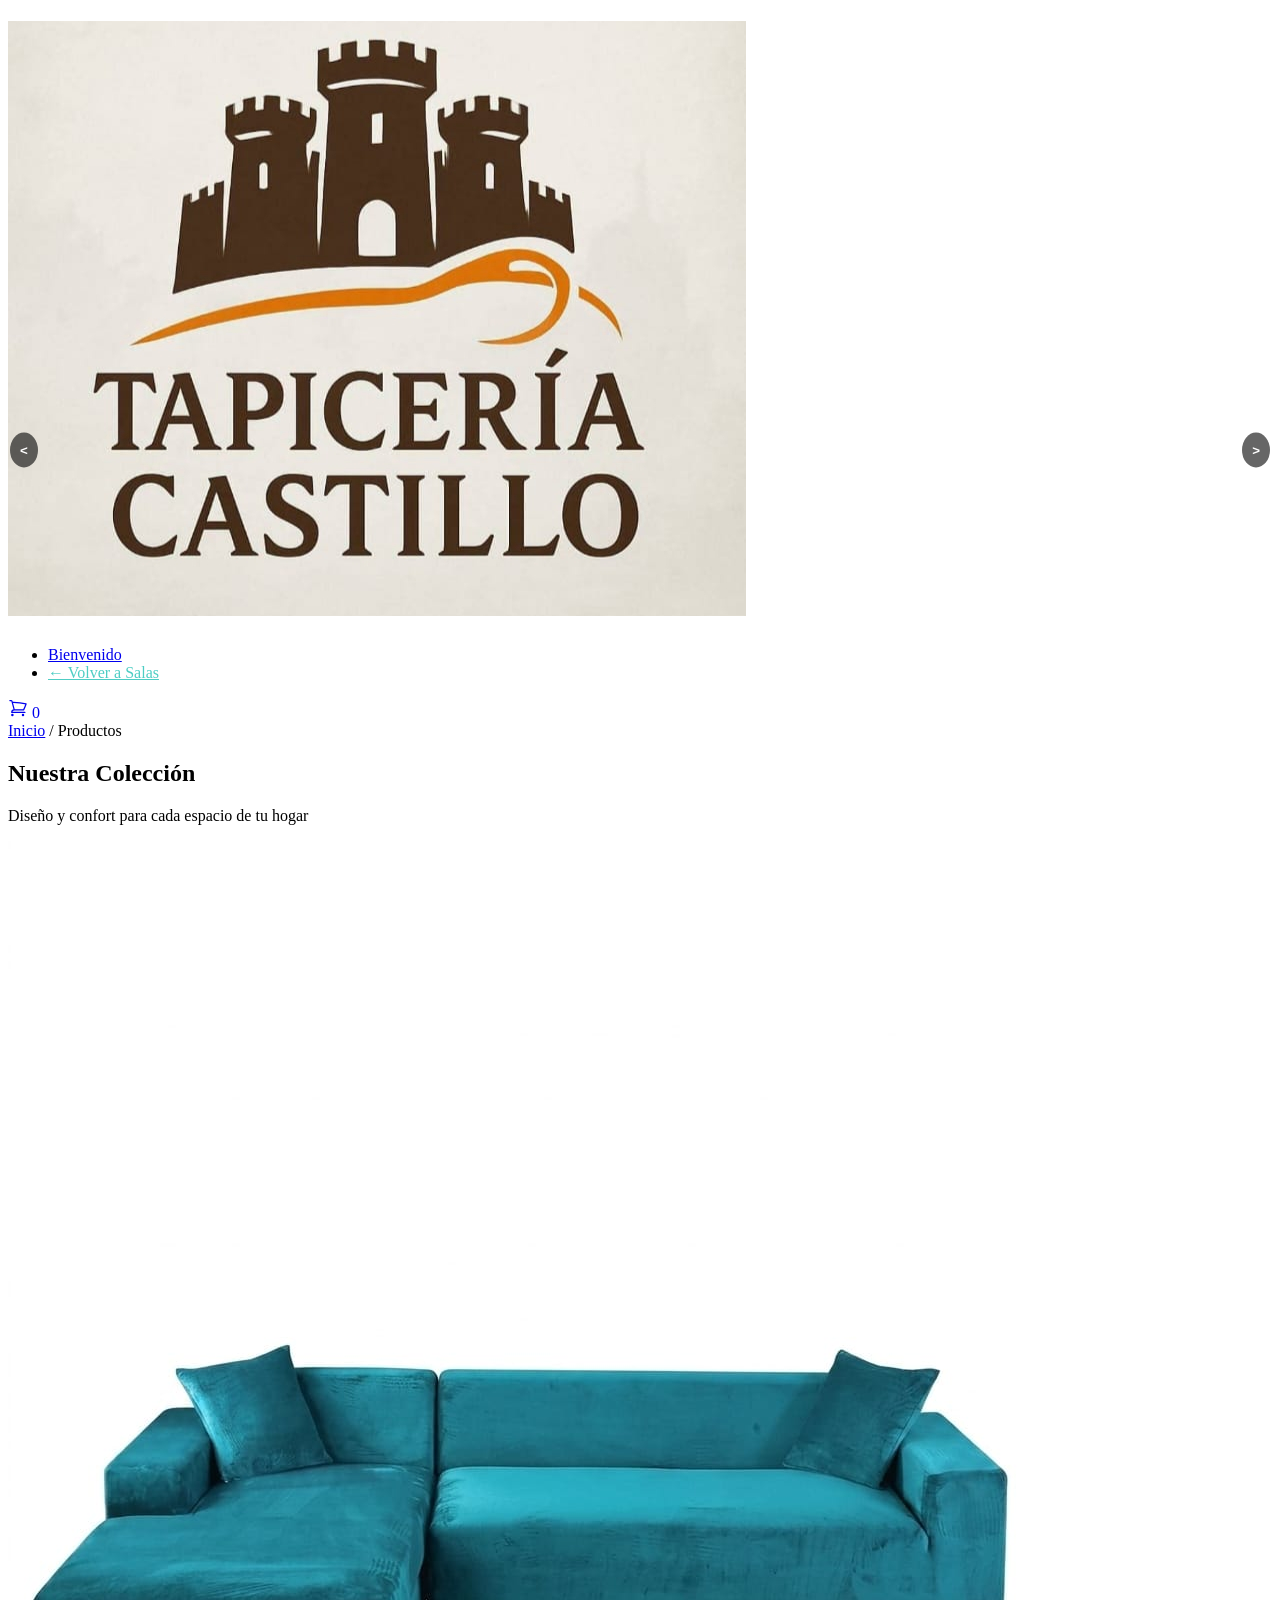
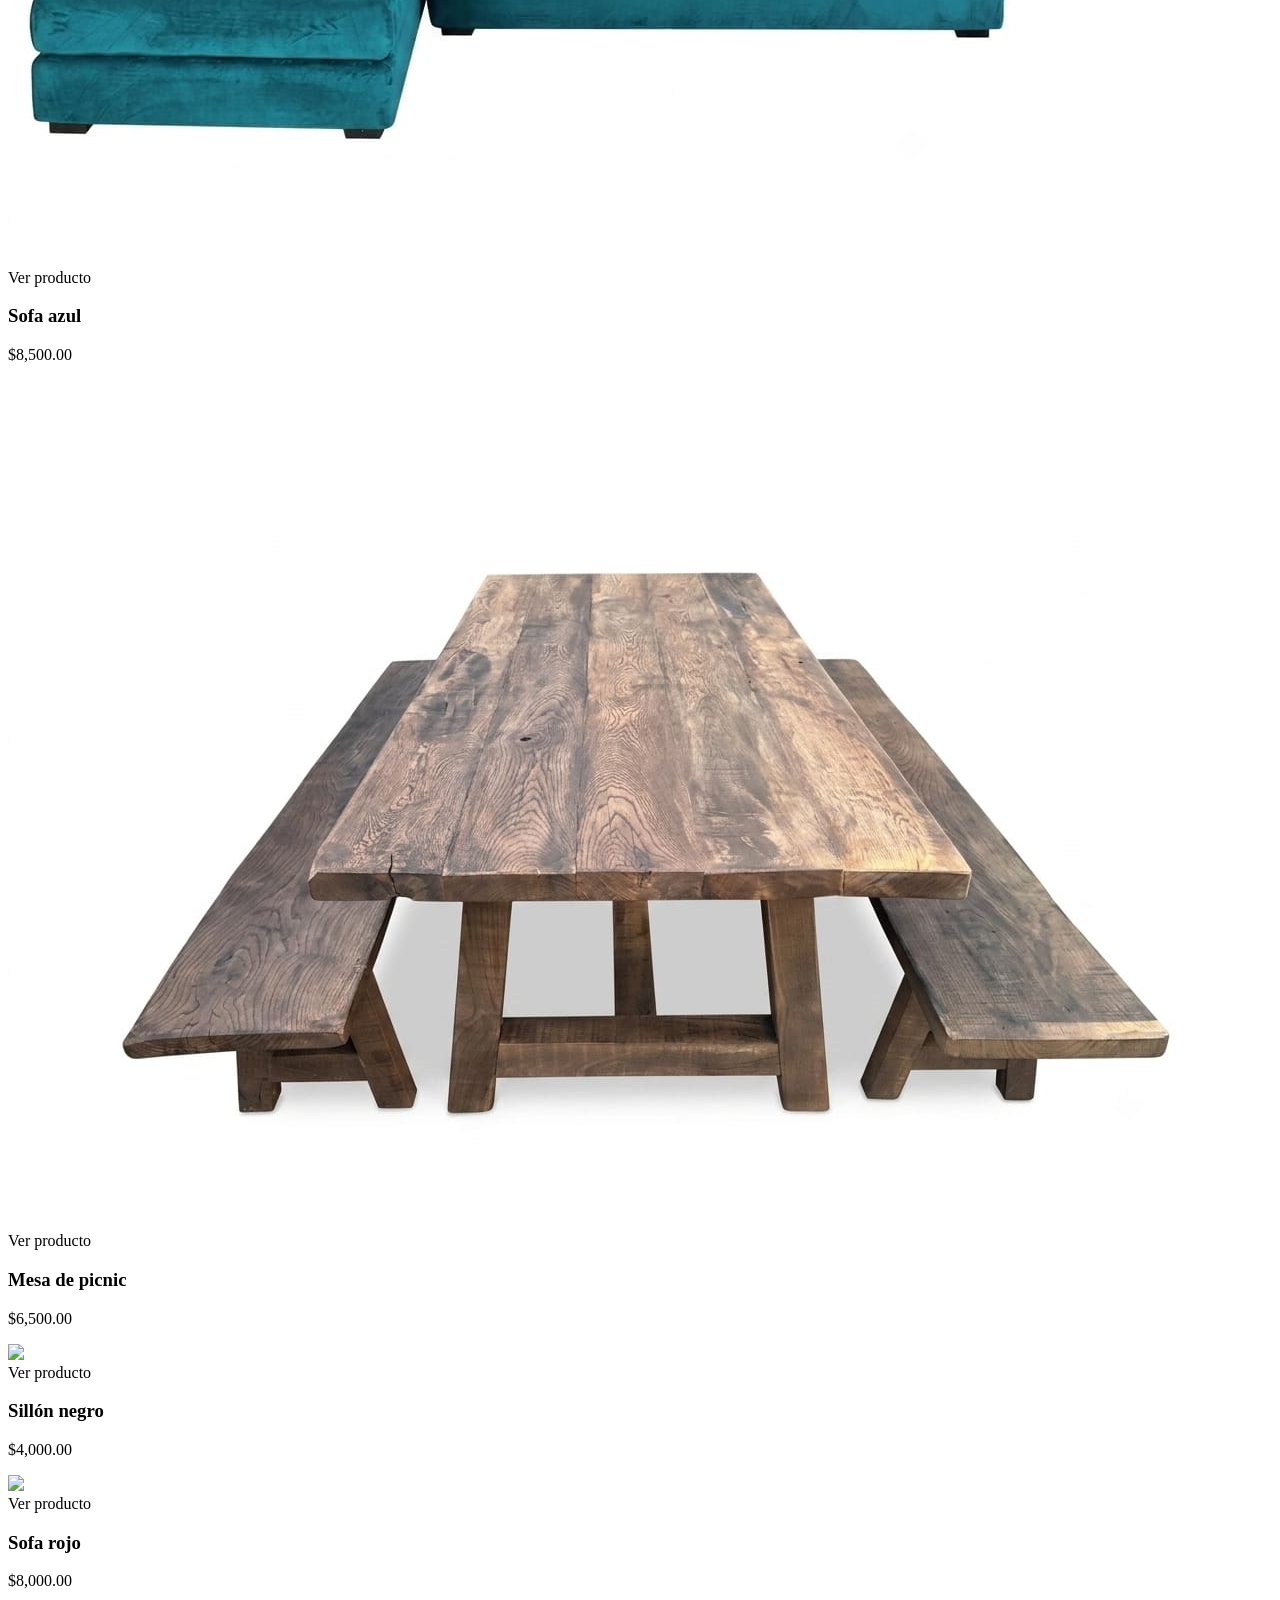
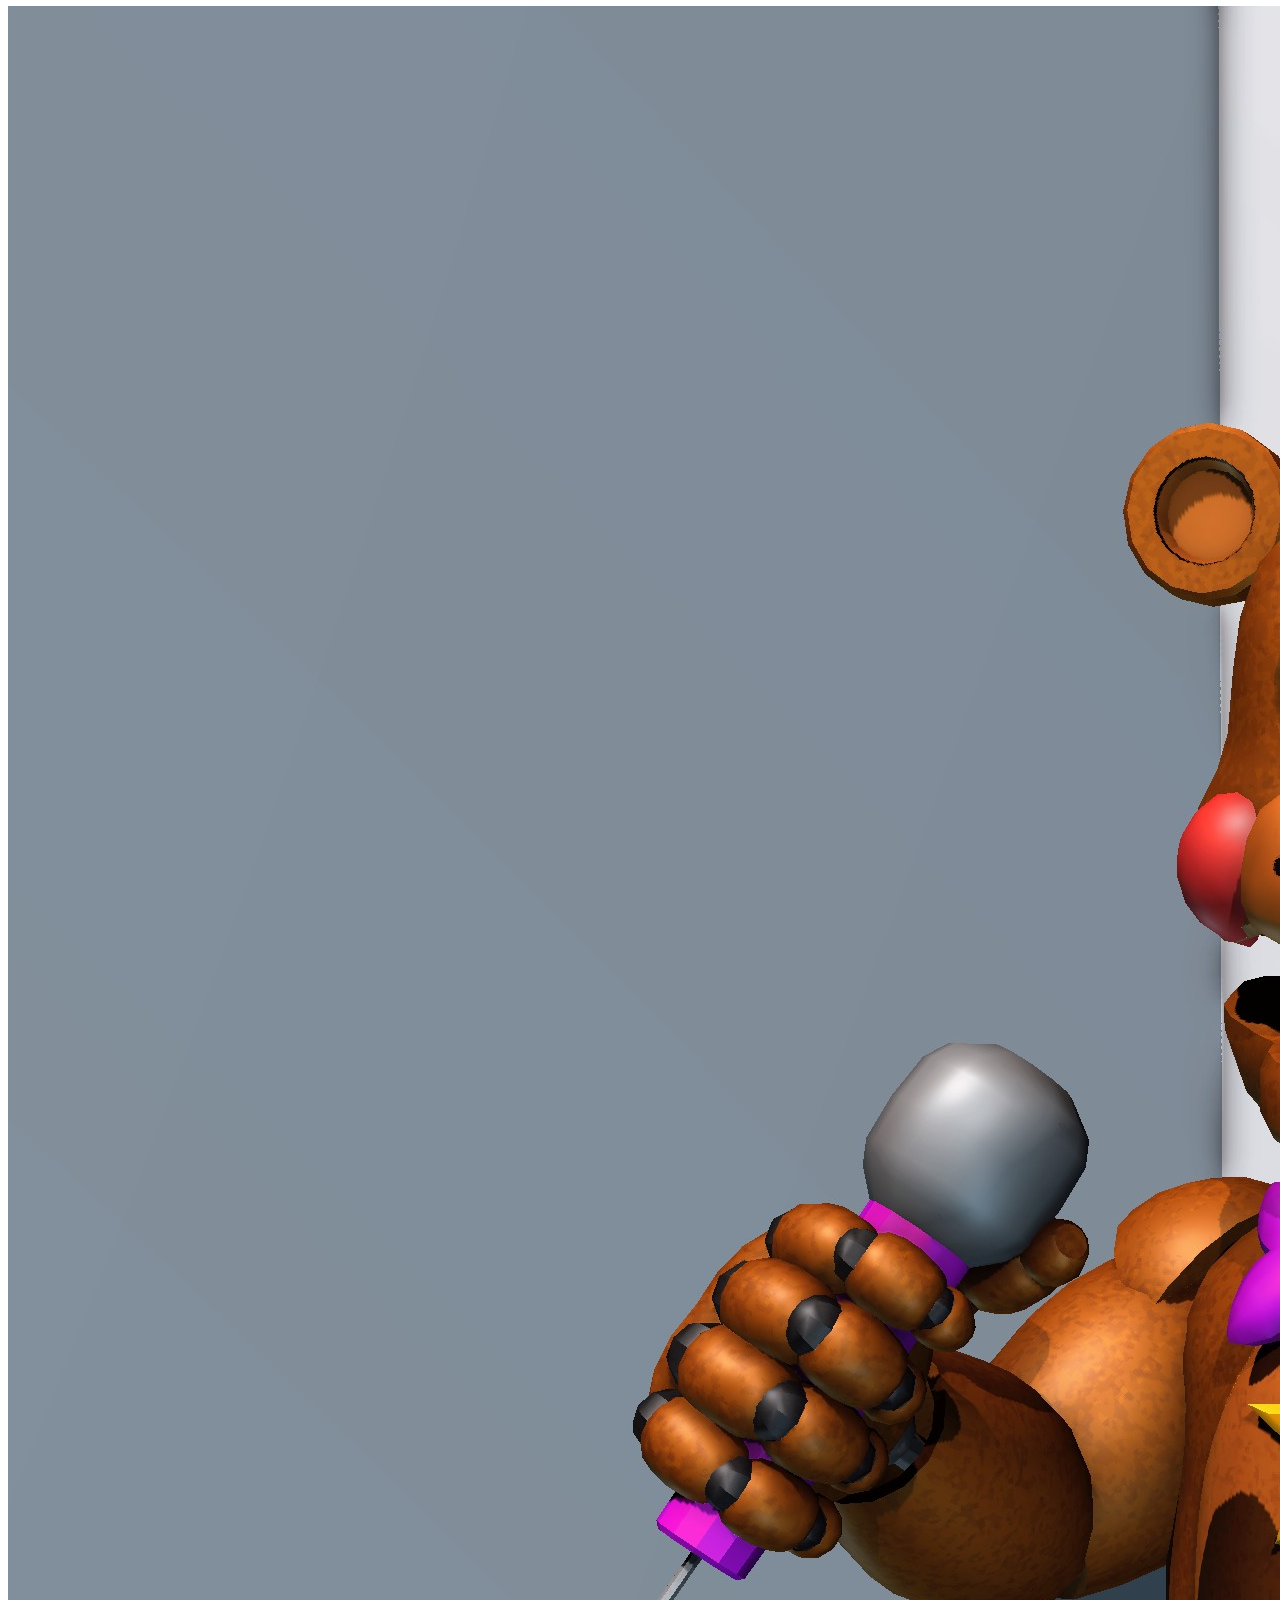
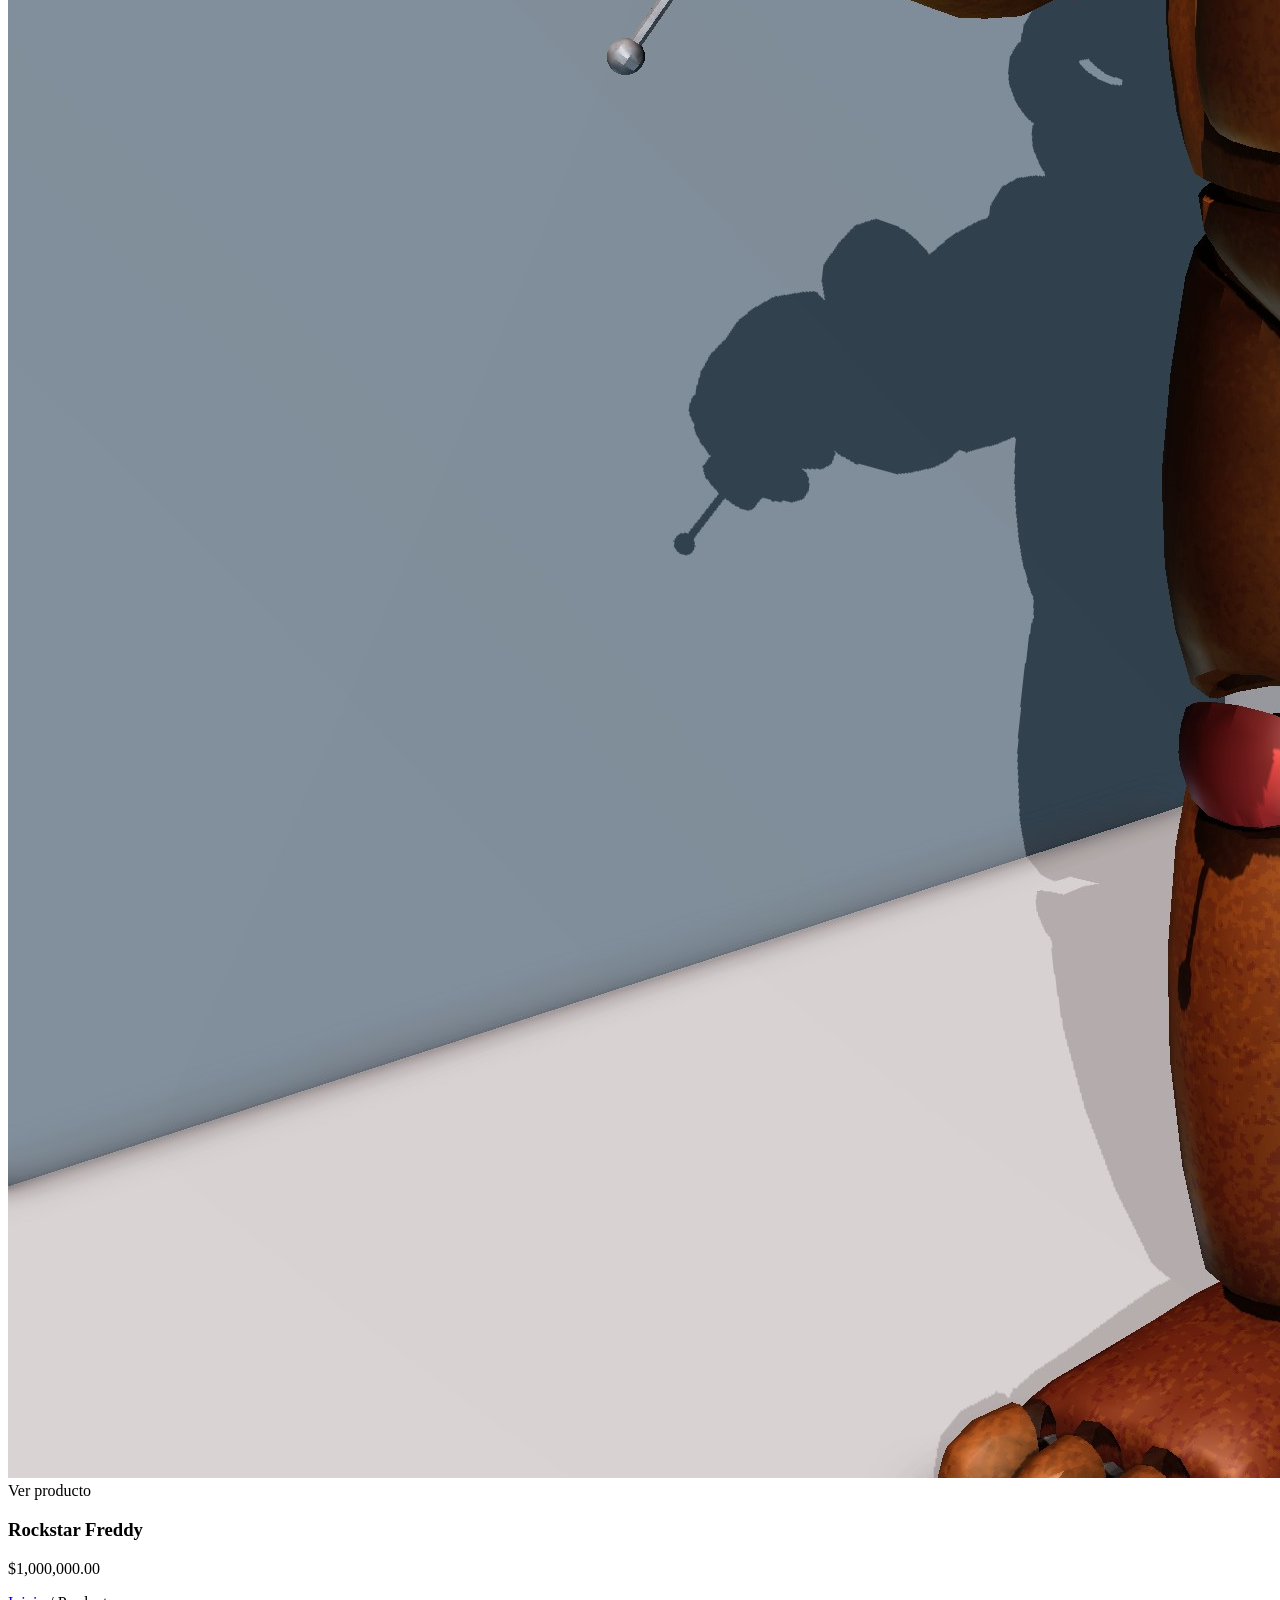
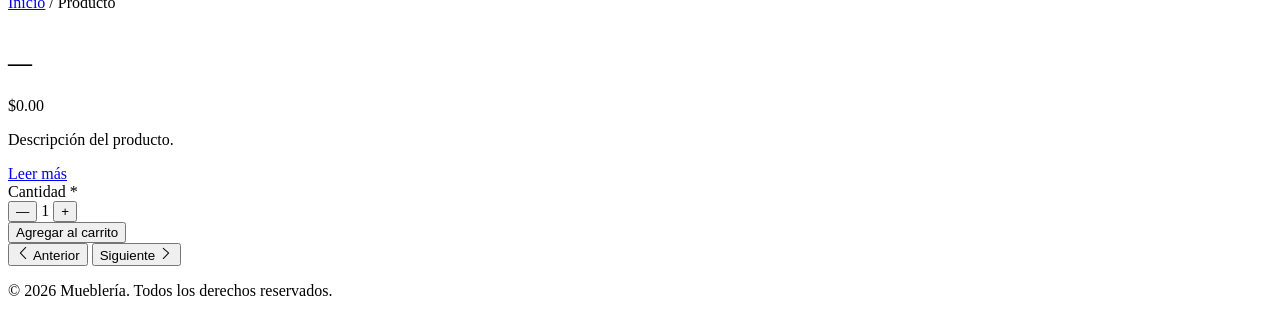
==== indexM.html @ d4f22c67 "Add files via upload" ====
<!DOCTYPE html>
<html lang="es">
<head>
    <meta charset="UTF-8">
    <meta name="viewport" content="width=device-width, initial-scale=1.0">
    <title>Tapicería Castillo — Colección</title>
    <link rel="preconnect" href="https://fonts.googleapis.com">
    <link rel="preconnect" href="https://fonts.gstatic.com" crossorigin>
    <link href="https://fonts.googleapis.com/css2?family=Cormorant+Garamond:wght@300;400;500&family=Outfit:wght@300;400;500&display=swap" rel="stylesheet">
    <link rel="stylesheet" href="styleM.css">

    <script src="https://www.gstatic.com/firebasejs/7.6.2/firebase-app.js"></script>
<script src="https://www.gstatic.com/firebasejs/7.6.2/firebase-firestore.js"></script>
<script src="https://www.gstatic.com/firebasejs/live/3.1/firebase.js"></script>

</head>
<body>

    <header>
       
        <div class="header-inner">
            <h1 class="logo"><img src="castillo.jpg" id="castillo"></h1>
            <nav>
                <!-- En tu indexM.html, dentro de la etiqueta <nav> -->
<nav>
    <ul>
        <li><a href="#" id="nav-productos">Bienvenido</a></li>
        <li><a href="kwitter_room.html" style="color: #4ecdc4;">← Volver a Salas</a></li>
    </ul>
</nav>
            </nav>
<!-- carrito -->
            <a href="carrito.html" class="cart-link" style="text-decoration: none;">
    <div class="cart-icon">
        <svg width="20" height="20" fill="none" stroke="currentColor" stroke-width="1.5" viewBox="0 0 24 24">
            <path stroke-linecap="round" stroke-linejoin="round" d="M2.25 3h1.386c.51 0 .955.343 1.087.835l.383 1.437M7.5 14.25a3 3 0 00-3 3h15.75m-12.75-3h11.218c1.121-2.3 2.1-4.684 2.924-7.138a60.114 60.114 0 00-16.536-1.84M7.5 14.25L5.106 5.272M6 20.25a.75.75 0 11-1.5 0 .75.75 0 011.5 0zm12.75 0a.75.75 0 11-1.5 0 .75.75 0 011.5 0z"/>
        </svg>
        <span class="cart-count">0</span>
    </div>
</a>

        </div>
    </header>

    <main>

        <!-- ── VISTA DE LISTA ── -->
        <section class="view view-list active" id="view-lista">
            <div class="breadcrumb">
                <a href="#inicio">Inicio</a>
                <span>/</span>
                <span>Productos</span>
            </div>

            <div class="section-header">
                <h2>Nuestra Colección</h2>
                <p>Diseño y confort para cada espacio de tu hogar</p>
            </div>

            <div class="productos-grid">

                <div class="producto-card" data-id="0">
                    <div class="card-img-wrap">
                        <img src="azul.jpg" alt="Silla Montejo">
                        <div class="card-overlay">
                            <span>Ver producto</span>
                        </div>
                    </div>
                    <div class="card-body">
                        <h3>Sofa azul</h3>
                        <p class="card-precio">$8,500.00</p>
                    </div>
                </div>

                <div class="producto-card" data-id="1">
                    <div class="card-img-wrap">
                        <img src="madera.jpg" alt="Mesa de comedor">
                        <div class="card-overlay">
                            <span>Ver producto</span>
                        </div>
                    </div>
                    <div class="card-body">
                        <h3>Mesa de picnic</h3>
                        <p class="card-precio">$6,500.00</p>
                    </div>
                </div>

                <div class="producto-card" data-id="2">
                    <div class="card-img-wrap">
                        <img src="negro.jpg" alt=" ">
                        <div class="card-overlay">
                            <span>Ver producto</span>
                        </div>
                    </div>
                    <div class="card-body">
                        <h3>Sillón negro</h3>
                        <p class="card-precio">$4,000.00</p>
                    </div>
                </div>
            
                <div class="producto-card" data-id="3">
                    <div class="card-img-wrap">
                        <img src="rojo.jpg" alt=" ">
                        <div class="card-overlay">
                            <span>Ver producto</span>
                        </div>
                    </div>
                    <div class="card-body">
                        <h3>Sofa rojo</h3>
                        <p class="card-precio">$8,000.00</p>
                    </div>
                </div>

                <div class="producto-card" data-id="4">
                    <div class="card-img-wrap">
                        <img src="fnaf.png" alt="Rockstar Freddy">
                        <div class="card-overlay">
                            <span>Ver producto</span>
                        </div>
                    </div>
                    <div class="card-body">
                        <h3>Rockstar Freddy</h3>
                        <p class="card-precio">$1,000,000.00</p>
                    </div>
                </div>

            </div>
        </section>

        <!-- ── VISTA DE DETALLE ── -->
        <section class="view view-detail" id="view-detalle">
            <div class="breadcrumb">
                <a href="#" id="btn-regresar">Inicio</a>
                <span>/</span>
                <span id="bc-nombre">Producto</span>
            </div>

            <div class="detalle-layout">
                <div class="detalle-img-col">
                    <button id="prev-foto" style="position: absolute; left: 10px; top: 50%; transform: translateY(-50%); background: rgba(0,0,0,0.6); color: white; border: none; padding: 10px; cursor: pointer; z-index: 10; border-radius: 50%; font-weight: bold;">&lt;</button>
                    <img id="det-img" src="" alt="">
                    <button id="next-foto" style="position: absolute; right: 10px; top: 50%; transform: translateY(-50%); background: rgba(0,0,0,0.6); color: white; border: none; padding: 10px; cursor: pointer; z-index: 10; border-radius: 50%; font-weight: bold;">&gt;</button>
                </div>

                <div class="detalle-info-col">
                    <h2 id="det-nombre">—</h2>
                    <p class="det-precio" id="det-precio">$0.00</p>

                    <p class="det-desc" id="det-desc">Descripción del producto.</p>
                    <a href="#" class="det-leer-mas">Leer más</a>

                    <div class="det-cantidad">
                        <label>Cantidad *</label>
                        <div class="qty-wrap">
                            <button class="qty-btn" id="qty-minus">—</button>
                            <span id="qty-val">1</span>
                            <button class="qty-btn" id="qty-plus">+</button>
                        </div>
                    </div>

                    <button class="btn-agregar" id="btn-agregar">Agregar al carrito</button>

                    <div class="det-nav">
                        <button class="det-nav-btn" id="btn-prev">
                            <svg viewBox="0 0 16 16" width="14" height="14" fill="currentColor"><path d="M11.519 13.934c.214.217.214.566 0 .783s-.561.217-.775 0L4.48 8.391c-.214-.217-.214-.567 0-.783l6.264-6.326c.214-.217.561-.217.775 0s.214.566 0 .783L5.807 8l5.712 5.934z"/></svg>
                            Anterior
                        </button>
                        <button class="det-nav-btn" id="btn-next">
                            Siguiente
                            <svg viewBox="0 0 16 16" width="14" height="14" fill="currentColor"><path d="M4.48 13.934c-.214.217-.214.566 0 .783s.561.217.775 0l6.264-6.326c.214-.217.214-.567 0-.783L5.255 2.282c-.214-.217-.561-.217-.775 0s-.214.566 0 .783L10.193 8 4.48 13.934z"/></svg>
                        </button>
                    </div>
                </div>
            </div>
        </section>

    </main>

    <footer>
        <p>&copy; 2026 Mueblería. Todos los derechos reservados.</p>
    </footer>

    <script>
    const productos = [
        {
            nombre: "Sofa azul",
            precio: "$8,500.00",
            img: ["azul.jpg","azul1.png","azul2.png","azul3.png","azul4.png"],
            desc: "Sofa azul con suavidad extrema y comodidad. -Ponte comodo con la familia-",
        },
        {
            nombre: "Mesa de picnic",
            precio: "$6,500.00",
            img: ["madera.jpg","madera1.png","madera2.png","madera3.png","madera4.png"],
            desc: "Mesa fabricada en madera maciza con acabados contemporáneos. Diseñada para reunir a la familia con estilo y durabilidad que perdura generaciones."
        },
        {
            nombre: "Sillón negro",
            precio: "$4,000.00",
            img: ["negro.jpg","negro1.png","negro2.png","negro3.png","negro4.png"],
            desc: "Gran y comodo sofa de color negro lujoso. -El mejor trono para el rey de la casa-"
        },
        {
            nombre: "Sofa rojo",
            precio: "$8,000.00",
            img: ["rojo.jpg","rojo1.png","rojo2.png","rojo3.png","rojo4.png"],
            desc: "Gran y comodo sofa de color rojo. -El lugar perfecto para la familia-"
        },
        {
            nombre: "Rockstar Freddy",
            precio: "$1,000,000.00",
            img: ["fnaf.png","fnaf1.png","fnaf2.png","fnaf3.png","fnaf.gif","fnaf4.png","fnaf5.png","fnaf6.png"],
            desc: "Robot animatronico del oso Freddy. Fazbear Entertaiment.Co"
        }
    ];

    let currentIdx = 0;
    let qty = 1;
    <!-- cambiar foto -->
    let fotoIdx = 0;

    const viewLista  = document.getElementById('view-lista');
    const viewDetalle = document.getElementById('view-detalle');
    const cartCount  = document.querySelector('.cart-count');

    function showDetalle(idx) {
        currentIdx = idx;
        qty = 1;
        fotoIdx = 0;
        const p = productos[idx];

       // MODIFICA ESTA LÍNEA: Ahora carga la foto en la posición de "fotoIdx"
    document.getElementById('det-img').src = p.img[fotoIdx]; 
    
    document.getElementById('det-img').alt = p.nombre;
    document.getElementById('det-nombre').textContent  = p.nombre;
    // ... el resto de la función se queda exactamente igual ...
        document.getElementById('bc-nombre').textContent   = p.nombre;
        document.getElementById('det-precio').textContent  = p.precio;
        document.getElementById('det-desc').textContent    = p.desc;
        document.getElementById('qty-val').textContent     = 1;

        viewLista.classList.remove('active');
        viewDetalle.classList.add('active');
        window.scrollTo({ top: 0, behavior: 'smooth' });
    }

    function showLista() {
        viewDetalle.classList.remove('active');
        viewLista.classList.add('active');
    }

    // Cards click
    document.querySelectorAll('.producto-card').forEach(card => {
        card.addEventListener('click', () => showDetalle(+card.dataset.id));
    });

    // Nav links
    document.getElementById('nav-productos').addEventListener('click', e => {
        e.preventDefault();
        showLista();
    });

    document.getElementById('btn-regresar').addEventListener('click', e => {
        e.preventDefault();
        showLista();
    });

    // Quantity
    document.getElementById('qty-minus').addEventListener('click', () => {
        if (qty > 1) { qty--; document.getElementById('qty-val').textContent = qty; }
    });
    document.getElementById('qty-plus').addEventListener('click', () => {
        qty++;
        document.getElementById('qty-val').textContent = qty;
    });

 // Busca y reemplaza tu actual bloque de "Add to cart" por este:
document.getElementById('btn-agregar').addEventListener('click', () => {
    const p = productos[currentIdx];
    let carrito = JSON.parse(localStorage.getItem('carrito')) || [];

    // 1. Buscamos si el producto ya existe en el carrito
    const indexExistente = carrito.findIndex(item => item.nombre === p.nombre);

    if (indexExistente !== -1) {
        // 2. Si existe, solo aumentamos su cantidad
        carrito[indexExistente].cantidad += qty;
    } else {
        // 3. Si no existe, lo agregamos como nuevo elemento
        carrito.push({ nombre: p.nombre, precio: p.precio, cantidad: qty });
    }

    localStorage.setItem('carrito', JSON.stringify(carrito));
    
    // Actualizamos el contador visual
    actualizarContador(); 
    
    // Animación de rebote
    cartCount.classList.add('bump');
    setTimeout(() => cartCount.classList.remove('bump'), 300);
});

    // Prev / Next
    document.getElementById('btn-prev').addEventListener('click', () => {
        showDetalle((currentIdx - 1 + productos.length) % productos.length);
    });
    document.getElementById('btn-next').addEventListener('click', () => {
        showDetalle((currentIdx + 1) % productos.length);
    });
    // --- FUNCIÓN PARA CAMBIAR LA IMAGEN ---
function cambiarFoto(direccion) {
    const imagenes = productos[currentIdx].img; // Consigue la lista de imágenes del producto actual
    
    // Calcula la nueva posición de la foto
    fotoIdx = (fotoIdx + direccion + imagenes.length) % imagenes.length;
    
    // Cambia la imagen en la pantalla
    document.getElementById('det-img').src = imagenes[fotoIdx];
}

// Escuchar el click de la flecha izquierda
document.getElementById('prev-foto').addEventListener('click', () => {
    cambiarFoto(-1); // Retrocede una foto
});

// Escuchar el click de la flecha derecha
document.getElementById('next-foto').addEventListener('click', () => {
    cambiarFoto(1); // Avanza una foto
});
// 1. Asegúrate de tener la función completa
    function actualizarContador() {
        let carrito = JSON.parse(localStorage.getItem('carrito')) || [];
        let totalCantidad = 0;
        carrito.forEach(item => {
            totalCantidad += parseInt(item.cantidad);
        });
        document.querySelector('.cart-count').textContent = totalCantidad;
    }

    // 2. ¡ESTO ES LO QUE FALTA! 
    // Esta línea le dice al navegador: "En cuanto cargue la página, revisa el carrito"
    document.addEventListener('DOMContentLoaded', () => {
        actualizarContador();
    });

    // ... y tu función de "Agregar al carrito" sigue igual, 
    // pero asegúrate de que llame a actualizarContador() al final:
    document.getElementById('btn-agregar').addEventListener('click', () => {
        // ... tu lógica de agregar ...
        actualizarContador(); // Actualiza visualmente al agregar
    });
    </script>
</body>
</html>
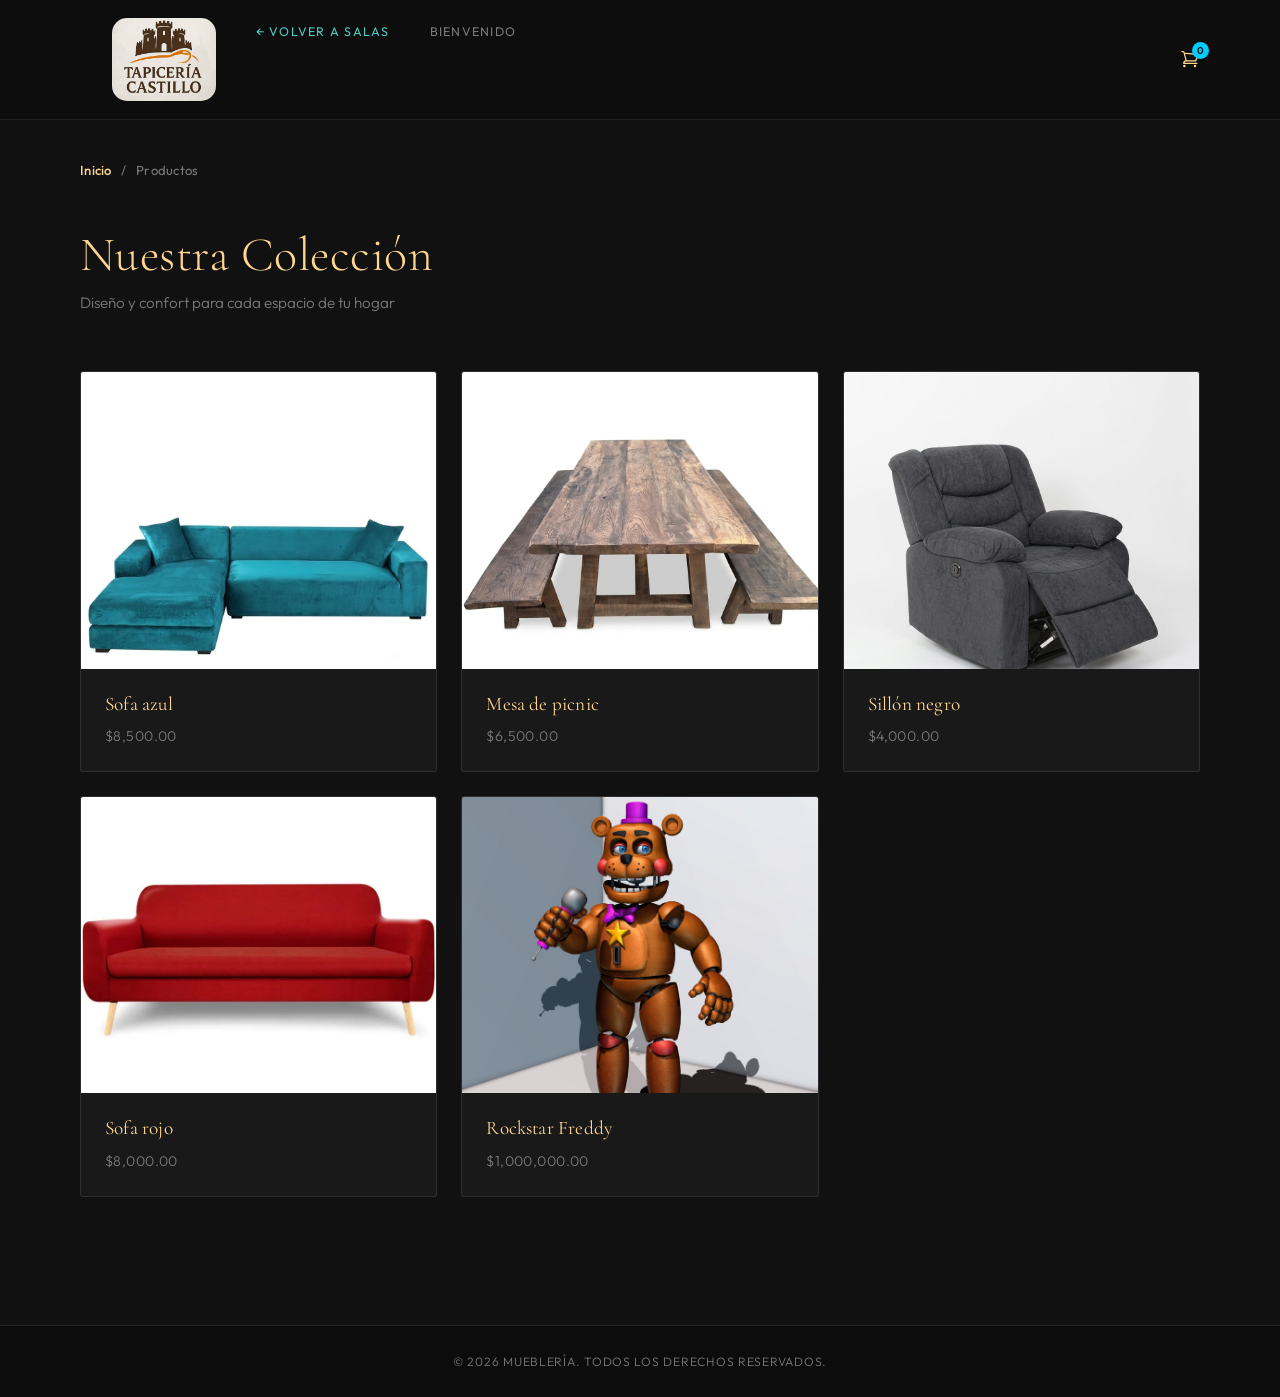
==== commit cf6b7169: "Add files via upload" ====
--- a/indexM.html
+++ b/indexM.html
@@ -19,13 +19,14 @@
     <header>
        
         <div class="header-inner">
-            <h1 class="logo"><img src="castillo.jpg" id="castillo"></h1>
+            <h1 class="logo"></h1>
             <nav>
                 <!-- En tu indexM.html, dentro de la etiqueta <nav> -->
 <nav>
     <ul>
+        <img src="castillo.jpg" id="castillo">
+        <li><a href="kwitter_room.html" style="color: #4ecdc4;">← Volver a Salas</a></li>
         <li><a href="#" id="nav-productos">Bienvenido</a></li>
-        <li><a href="kwitter_room.html" style="color: #4ecdc4;">← Volver a Salas</a></li>
     </ul>
 </nav>
             </nav>
--- a/styleM.css
+++ b/styleM.css
@@ -0,0 +1,514 @@
+/* ── Reset ── */
+*, *::before, *::after {
+    margin: 0;
+    padding: 0;
+    box-sizing: border-box;
+}
+#castillo{
+    height: 10%;
+    width: 10%;
+}
+/* ── Variables ── */
+:root {
+    --bg:         #111111;
+    --bg-card:    #191919;
+    --bg-header:  rgba(14, 14, 14, 0.96);
+    --text:       hsl(38, 100%, 78%);
+    --text-muted: #7a7a7a;
+    --text-soft:  #aaa;
+    --accent:     #00ccff;
+    --border:     rgba(255,255,255,0.09);
+    --border-hover: rgba(255,255,255,0.22);
+    --font-display: 'Cormorant Garamond', Georgia, serif;
+    --font-body:    'Outfit', sans-serif;
+}
+
+/* ── Base ── */
+html { scroll-behavior: smooth; }
+
+body {
+    font-family: var(--font-body);
+    background: var(--bg);
+    color: var(--text);
+    line-height: 1.6;
+    min-height: 100vh;
+    -webkit-font-smoothing: antialiased;
+    margin: 0;
+}
+
+/* ═══════════════════════════════
+   HEADER
+══════════════════════════════ */
+header {
+    position: sticky;
+    top: 0;
+    z-index: 100;
+    background: var(--bg-header);
+    backdrop-filter: blur(12px);
+    -webkit-backdrop-filter: blur(12px);
+    border-bottom: 1px solid var(--border);
+}
+
+.header-inner {
+    max-width: 1200px;
+    margin: 0 auto;
+    padding: 1.1rem 2.5rem;
+    display: flex;
+    align-items: center;
+    justify-content: space-between;
+    gap: 2rem;
+}
+
+.logo {
+    font-family: var(--font-display);
+    font-size: 1.55rem;
+    font-weight: 400;
+    letter-spacing: 0.04em;
+    color: var(--text);
+    flex-shrink: 0;
+}
+
+nav ul {
+    list-style: none;
+    display: flex;
+    gap: 2.5rem;
+}
+
+nav a {
+    color: var(--text-muted);
+    text-decoration: none;
+    font-size: 0.78rem;
+    font-weight: 400;
+    letter-spacing: 0.1em;
+    text-transform: uppercase;
+    transition: color 0.2s ease;
+}
+
+nav a:hover {
+    color: var(--text);
+}
+
+.cart-icon {
+    position: relative;
+    color: var(--text);
+    cursor: pointer;
+    flex-shrink: 0;
+    display: flex;
+    align-items: center;
+}
+
+.cart-count {
+    position: absolute;
+    top: -7px;
+    right: -9px;
+    background: var(--accent);
+    color: #111;
+    font-size: 0.62rem;
+    font-weight: 600;
+    width: 17px;
+    height: 17px;
+    border-radius: 50%;
+    display: flex;
+    align-items: center;
+    justify-content: center;
+    transition: transform 0.15s ease;
+}
+
+.cart-count.bump {
+    transform: scale(1.4);
+}
+
+/* ═══════════════════════════════
+   MAIN / VIEWS
+══════════════════════════════ */
+main {
+    max-width: 1200px;
+    margin: 0 auto;
+    padding: 2.5rem 2.5rem 8rem;
+    min-height: calc(100vh - 60px);
+}
+
+.view {
+    display: none;
+}
+
+.view.active {
+    display: block;
+    animation: fadeUp 0.4s ease both;
+}
+
+@keyframes fadeUp {
+    from { opacity: 0; transform: translateY(16px); }
+    to   { opacity: 1; transform: translateY(0); }
+}
+
+/* ── Breadcrumb ── */
+.breadcrumb {
+    display: flex;
+    align-items: center;
+    gap: 0.6rem;
+    font-size: 0.82rem;
+    color: var(--text-muted);
+    margin-bottom: 3rem;
+    font-weight: 400;
+    letter-spacing: 0.02em;
+}
+
+.breadcrumb a {
+    color: var(--text);
+    text-decoration: none;
+    font-weight: 500;
+    transition: color 0.2s;
+}
+
+.breadcrumb a:hover { color: var(--accent); }
+
+/* ═══════════════════════════════
+   PRODUCT LIST
+══════════════════════════════ */
+.section-header {
+    margin-bottom: 3.5rem;
+}
+
+.section-header h2 {
+    font-family: var(--font-display);
+    font-size: 3rem;
+    font-weight: 300;
+    color: var(--text);
+    letter-spacing: 0.01em;
+    line-height: 1.1;
+    margin-bottom: 0.6rem;
+}
+
+.section-header p {
+    color: var(--text-muted);
+    font-size: 0.95rem;
+    font-weight: 300;
+}
+
+.productos-grid {
+    display: grid;
+    grid-template-columns: repeat(3, 1fr);
+    gap: 1.5rem;
+}
+
+.producto-card {
+    cursor: pointer;
+    background: var(--bg-card);
+    border: 1px solid var(--border);
+    border-radius: 3px;
+    overflow: hidden;
+    transition: border-color 0.3s, transform 0.3s cubic-bezier(.25,.8,.25,1);
+}
+
+.producto-card:hover {
+    border-color: var(--border-hover);
+    transform: translateY(-5px);
+}
+
+.card-img-wrap {
+    position: relative;
+    aspect-ratio: 3 / 2.5;
+    overflow: hidden;
+    background: #1c1c1c;
+}
+
+.card-img-wrap img {
+    width: 100%;
+    height: 100%;
+    object-fit: cover;
+    transition: transform 0.5s cubic-bezier(.25,.8,.25,1);
+    display: block;
+}
+
+.producto-card:hover .card-img-wrap img {
+    transform: scale(1.05);
+}
+
+.card-overlay {
+    position: absolute;
+    inset: 0;
+    background: rgba(0, 0, 0, 0.48);
+    display: flex;
+    align-items: center;
+    justify-content: center;
+    opacity: 0;
+    transition: opacity 0.3s ease;
+}
+
+.producto-card:hover .card-overlay {
+    opacity: 1;
+}
+
+.card-overlay span {
+    border: 1px solid var(--accent);
+    color: var(--accent);
+    padding: 0.55rem 1.4rem;
+    font-size: 0.78rem;
+    letter-spacing: 0.1em;
+    text-transform: uppercase;
+    font-weight: 500;
+    border-radius: 1px;
+    background: transparent;
+    transition: background 0.2s, color 0.2s;
+}
+
+.card-body {
+    padding: 1.25rem 1.5rem 1.5rem;
+}
+
+.card-body h3 {
+    font-family: var(--font-display);
+    font-size: 1.2rem;
+    font-weight: 400;
+    color: var(--text);
+    margin-bottom: 0.35rem;
+    letter-spacing: 0.01em;
+}
+
+.card-precio {
+    color: var(--text-muted);
+    font-size: 0.88rem;
+    font-weight: 300;
+    letter-spacing: 0.03em;
+}
+
+/* ═══════════════════════════════
+   PRODUCT DETAIL
+══════════════════════════════ */
+.detalle-layout {
+    display: grid;
+    grid-template-columns: 1.15fr 0.85fr;
+    gap: 5rem;
+    align-items: start;
+}
+
+.detalle-img-col {
+    background: #181818;
+    border: 1px solid var(--border);
+    border-radius: 3px;
+    overflow: hidden;
+    aspect-ratio: 4 / 3.6;
+    position: relative;
+    border-radius: 5%;
+}
+
+.detalle-img-col img {
+    width: 100%;
+    height: 100%;
+    object-fit: cover;
+    display: block;
+    transition: transform 0.5s ease;
+}
+
+.detalle-img-col:hover img {
+    transform: scale(1.03);
+}
+
+/* Info column */
+.detalle-info-col {
+    padding-top: 0.5rem;
+    display: flex;
+    flex-direction: column;
+    gap: 1.3rem;
+}
+
+.detalle-info-col h2 {
+    font-family: var(--font-display);
+    font-size: 2.4rem;
+    font-weight: 400;
+    line-height: 1.15;
+    color: var(--text);
+    letter-spacing: 0.01em;
+}
+
+.det-precio {
+    font-size: 1.2rem;
+    font-weight: 300;
+    color: var(--text);
+    letter-spacing: 0.03em;
+}
+
+.det-desc {
+    font-size: 0.92rem;
+    color: var(--text-soft);
+    line-height: 1.75;
+    font-weight: 300;
+    margin-bottom: -0.3rem;
+}
+
+.det-leer-mas {
+    display: inline-block;
+    color: var(--text);
+    font-size: 0.82rem;
+    text-decoration: underline;
+    text-underline-offset: 4px;
+    text-decoration-color: rgba(255,255,255,0.3);
+    letter-spacing: 0.02em;
+    transition: color 0.2s, text-decoration-color 0.2s;
+    margin-top: -0.5rem;
+}
+
+.det-leer-mas:hover {
+    color: var(--accent);
+    text-decoration-color: var(--accent);
+}
+
+/* Quantity */
+.det-cantidad {
+    display: flex;
+    flex-direction: column;
+    gap: 0.7rem;
+}
+
+.det-cantidad label {
+    font-size: 0.82rem;
+    font-weight: 500;
+    letter-spacing: 0.06em;
+    color: var(--text);
+    text-transform: uppercase;
+}
+
+.qty-wrap {
+    display: flex;
+    align-items: center;
+    border: 1px solid rgba(255,255,255,0.25);
+    width: fit-content;
+    border-radius: 2px;
+}
+
+.qty-btn {
+    background: transparent;
+    border: none;
+    color: var(--text);
+    width: 42px;
+    height: 42px;
+    font-size: 0.95rem;
+    cursor: pointer;
+    display: flex;
+    align-items: center;
+    justify-content: center;
+    transition: background 0.15s;
+    font-family: var(--font-body);
+}
+
+.qty-btn:hover {
+    background: rgba(255,255,255,0.07);
+}
+
+#qty-val {
+    width: 42px;
+    text-align: center;
+    font-size: 0.95rem;
+    border-left: 1px solid rgba(255,255,255,0.18);
+    border-right: 1px solid rgba(255,255,255,0.18);
+    height: 42px;
+    display: flex;
+    align-items: center;
+    justify-content: center;
+    color: var(--text);
+    user-select: none;
+}
+
+/* Add to cart */
+.btn-agregar {
+    background: transparent;
+    border: none;
+    color: var(--accent);
+    font-family: var(--font-body);
+    font-size: 0.88rem;
+    font-weight: 500;
+    letter-spacing: 0.08em;
+    text-transform: uppercase;
+    cursor: pointer;
+    padding: 0;
+    text-align: left;
+    transition: opacity 0.2s, letter-spacing 0.2s;
+    margin-top: 0.2rem;
+}
+
+.btn-agregar:hover {
+    opacity: 0.72;
+    letter-spacing: 0.12em;
+}
+
+/* Prev / Next nav */
+.det-nav {
+    display: flex;
+    gap: 2rem;
+    padding-top: 1.75rem;
+    border-top: 1px solid var(--border);
+    margin-top: 0.5rem;
+}
+.det-nav-btn {
+    background: transparent;
+    border: none;
+    color: var(--text-muted);
+    font-family: var(--font-body);
+    font-size: 0.8rem;
+    letter-spacing: 0.06em;
+    text-transform: uppercase;
+    cursor: pointer;
+    display: flex;
+    align-items: center;
+    gap: 0.45rem;
+    transition: color 0.2s;
+    padding: 0;
+}
+
+.det-nav-btn:hover {
+    color: var(--text);
+}
+
+/* ═══════════════════════════════
+   FOOTER
+══════════════════════════════ */
+footer {
+    background: #0c0c0c;
+    border-top: 1px solid var(--border);
+    color: var(--text-muted);
+    text-align: center;
+    padding: 1.6rem;
+    font-size: 0.76rem;
+    letter-spacing: 0.06em;
+    text-transform: uppercase;
+    font-weight: 300;
+}
+
+/* ═══════════════════════════════
+   RESPONSIVE
+══════════════════════════════ */
+@media (max-width: 960px) {
+    .productos-grid {
+        grid-template-columns: 1fr 1fr;
+    }
+    .detalle-layout {
+        grid-template-columns: 1fr;
+        gap: 2.5rem;
+    }
+    .detalle-img-col {
+        aspect-ratio: 4 / 3;
+    }
+}
+
+@media (max-width: 640px) {
+    .header-inner { padding: 1rem 1.25rem; }
+    main { padding: 2rem 1.25rem 6rem; }
+    nav ul { gap: 1.5rem; }
+    nav a { font-size: 0.72rem; }
+    .productos-grid { grid-template-columns: 1fr; }
+    .section-header h2 { font-size: 2.2rem; }
+    .detalle-info-col h2 { font-size: 1.9rem; }
+}
+#castillo {
+    height: 10%;
+    width: 10%;
+    border-radius: 15px; /* Esto es lo que redondea las esquinas */
+    object-fit: cover;   /* Esto asegura que la imagen no se deforme */
+    transition: transform 0.3s ease; /* Un toque de suavidad */
+}
+
+/* Opcional: Un pequeño efecto al pasar el mouse por encima */
+#castillo:hover {
+    transform: scale(1.05); 
+}
